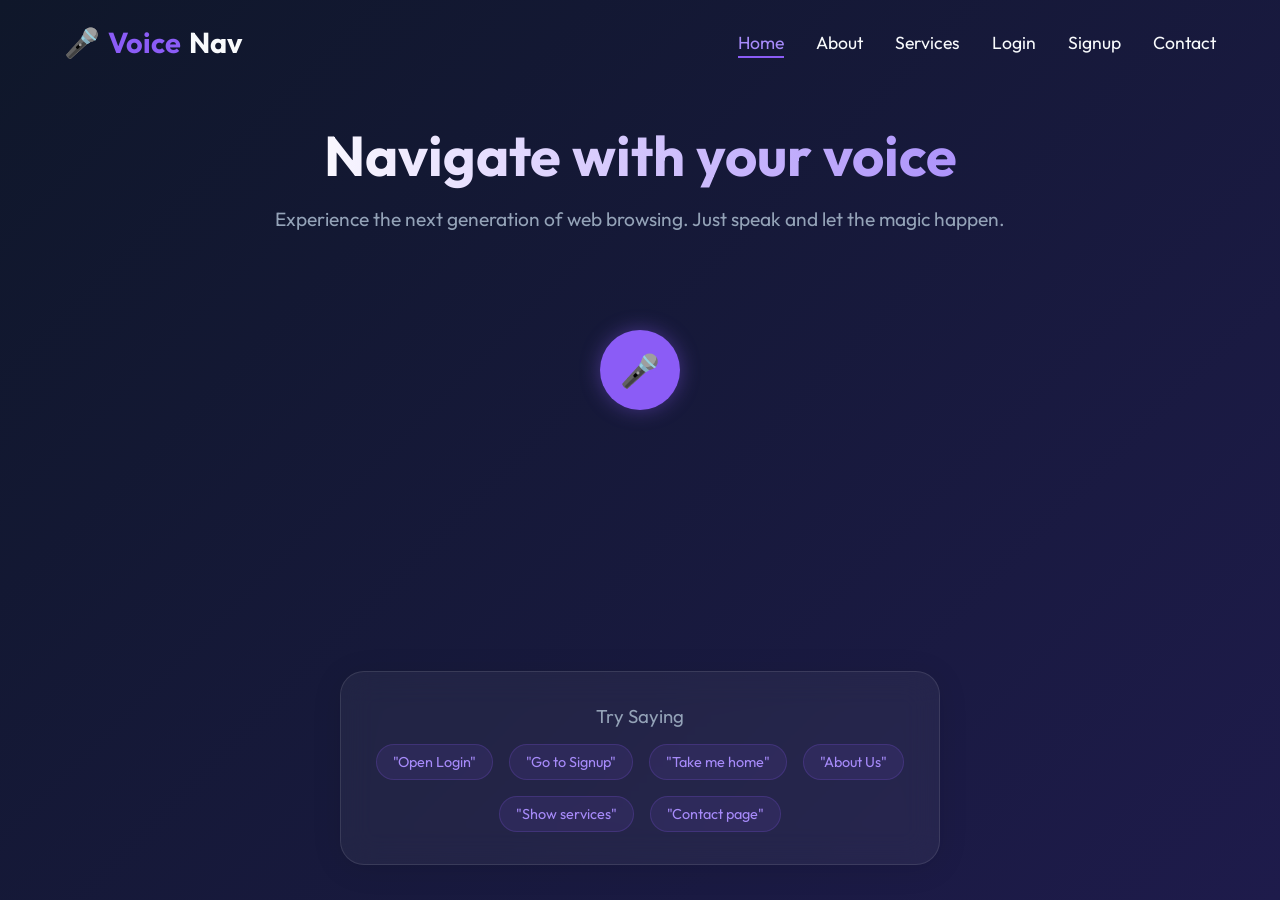
==== index.html @ f4565e4d "Add files via upload" ====
<!DOCTYPE html>
<html lang="en">
<head>
    <meta charset="UTF-8">
    <meta name="viewport" content="width=device-width, initial-scale=1.0">
    <title>Home - Speech Navigation</title>
    <meta name="description" content="Speech-controlled modern website navigation.">
    <link rel="stylesheet" href="css/style.css">
</head>
<body>
    <nav>
        <a href="index.html" class="logo">🎤 <span>Voice</span>Nav</a>
        <ul class="nav-links">
            <li><a href="index.html">Home</a></li>
            <li><a href="about.html">About</a></li>
            <li><a href="services.html">Services</a></li>
            <li><a href="login.html">Login</a></li>
            <li><a href="signup.html">Signup</a></li>
            <li><a href="contact.html">Contact</a></li>
        </ul>
    </nav>

    <main>
        <section class="hero-section">
            <h1>Navigate with your voice</h1>
            <p class="subtitle">Experience the next generation of web browsing. Just speak and let the magic happen.</p>
        </section>

        <!-- Floating Mic Button -->
        <div class="mic-container">
            <div class="wave"></div>
            <div class="wave"></div>
            <button class="mic-btn" id="micBtn" title="Click to start speaking" aria-label="Start Voice Navigation">🎤</button>
        </div>

        <!-- Status Box -->
        <div class="glass-panel status-box" id="statusBox">
            <div class="status-text" id="statusText">Status</div>
            <div class="recognized-text" id="recognizedText">Waiting for voice command...</div>
        </div>

        <!-- Command Guide -->
        <div class="glass-panel command-guide">
            <h3>Try Saying</h3>
            <div class="badges">
                <span class="badge">"Open Login"</span>
                <span class="badge">"Go to Signup"</span>
                <span class="badge">"Take me home"</span>
                <span class="badge">"About Us"</span>
                <span class="badge">"Show services"</span>
                <span class="badge">"Contact page"</span>
            </div>
        </div>
    </main>

    <script src="js/navigation.js"></script>
    <script src="js/speech.js"></script>
</body>
</html>
---- css/style.css ----
@import url('https://fonts.googleapis.com/css2?family=Outfit:wght@300;400;600;700&display=swap');

:root {
    --bg-gradient-1: #0f172a;
    --bg-gradient-2: #1e1b4b;
    --glass-bg: rgba(255, 255, 255, 0.05);
    --glass-border: rgba(255, 255, 255, 0.1);
    --text-primary: #f8fafc;
    --text-secondary: #94a3b8;
    --accent-color: #8b5cf6;
    --accent-hover: #a78bfa;
    --success-color: #10b981;
    --error-color: #ef4444;
}

* {
    margin: 0;
    padding: 0;
    box-sizing: border-box;
    font-family: 'Outfit', sans-serif;
}

body {
    background: linear-gradient(135deg, var(--bg-gradient-1), var(--bg-gradient-2));
    color: var(--text-primary);
    min-height: 100vh;
    overflow-x: hidden;
    scroll-behavior: smooth;
    display: flex;
    flex-direction: column;
}

/* Glassmorphism Utilities */
.glass-panel {
    background: var(--glass-bg);
    backdrop-filter: blur(16px);
    -webkit-backdrop-filter: blur(16px);
    border: 1px solid var(--glass-border);
    border-radius: 24px;
    box-shadow: 0 4px 30px rgba(0, 0, 0, 0.1);
}

/* Navigation Bar */
nav {
    display: flex;
    justify-content: space-between;
    align-items: center;
    padding: 1.5rem 5%;
    position: sticky;
    top: 0;
    z-index: 100;
    transition: all 0.3s ease;
}

.logo {
    font-size: 1.8rem;
    font-weight: 700;
    color: var(--text-primary);
    text-decoration: none;
    display: flex;
    align-items: center;
    gap: 0.5rem;
}

.logo span {
    color: var(--accent-color);
}

.nav-links {
    display: flex;
    gap: 2rem;
    list-style: none;
}

.nav-links a {
    color: var(--text-primary);
    text-decoration: none;
    font-weight: 400;
    font-size: 1.1rem;
    transition: color 0.3s ease;
    position: relative;
}

.nav-links a::after {
    content: '';
    position: absolute;
    width: 0;
    height: 2px;
    bottom: -4px;
    left: 0;
    background-color: var(--accent-color);
    transition: width 0.3s ease;
}

.nav-links a:hover::after, .nav-links a.active::after {
    width: 100%;
}

.nav-links a:hover, .nav-links a.active {
    color: var(--accent-hover);
}

/* Main Content Container */
main {
    flex: 1;
    display: flex;
    flex-direction: column;
    align-items: center;
    justify-content: center;
    padding: 2rem;
    position: relative;
    z-index: 10;
}

.hero-section {
    text-align: center;
    max-width: 800px;
    margin: 0 auto;
    animation: fadeIn 1s ease-out;
}

h1 {
    font-size: 3.5rem;
    margin-bottom: 1rem;
    background: linear-gradient(to right, #fff, var(--accent-hover));
    -webkit-background-clip: text;
    -webkit-text-fill-color: transparent;
}

p.subtitle {
    font-size: 1.2rem;
    color: var(--text-secondary);
    margin-bottom: 2rem;
}

/* Floating Microphone Button */
.mic-container {
    position: relative;
    display: flex;
    justify-content: center;
    align-items: center;
    margin: 2rem auto;
    width: 150px;
    height: 150px;
}

.mic-btn {
    width: 80px;
    height: 80px;
    border-radius: 50%;
    background: var(--accent-color);
    border: none;
    color: white;
    font-size: 2rem;
    cursor: pointer;
    box-shadow: 0 0 20px rgba(139, 92, 246, 0.4);
    transition: all 0.3s ease;
    z-index: 2;
    display: flex;
    justify-content: center;
    align-items: center;
}

.mic-btn:hover {
    transform: scale(1.1);
    background: var(--accent-hover);
}

/* Listening Waves */
.wave {
    position: absolute;
    top: 50%;
    left: 50%;
    transform: translate(-50%, -50%);
    width: 80px;
    height: 80px;
    border-radius: 50%;
    background: var(--accent-color);
    opacity: 0;
    z-index: 1;
    pointer-events: none;
}

.listening .wave:nth-child(1) {
    animation: pulse 1.5s infinite;
}
.listening .wave:nth-child(2) {
    animation: pulse 1.5s infinite 0.5s;
}

@keyframes pulse {
    0% {
        transform: translate(-50%, -50%) scale(1);
        opacity: 0.6;
    }
    100% {
        transform: translate(-50%, -50%) scale(2.5);
        opacity: 0;
    }
}

/* Status Box */
.status-box {
    margin-top: 2rem;
    padding: 1.5rem 2.5rem;
    text-align: center;
    min-width: 300px;
    opacity: 0;
    transform: translateY(20px);
    transition: all 0.4s ease;
}

.status-box.visible {
    opacity: 1;
    transform: translateY(0);
}

.status-text {
    font-size: 1.2rem;
    font-weight: 600;
    margin-bottom: 0.5rem;
}

.recognized-text {
    font-size: 1.4rem;
    color: var(--accent-hover);
    min-height: 2rem;
}

/* Command Guide */
.command-guide {
    margin-top: 3rem;
    text-align: center;
    padding: 2rem;
    max-width: 600px;
}

.command-guide h3 {
    margin-bottom: 1rem;
    color: var(--text-secondary);
    font-weight: 400;
}

.badges {
    display: flex;
    flex-wrap: wrap;
    gap: 1rem;
    justify-content: center;
}

.badge {
    background: rgba(139, 92, 246, 0.1);
    color: var(--accent-hover);
    padding: 0.5rem 1rem;
    border-radius: 20px;
    font-size: 0.9rem;
    border: 1px solid rgba(139, 92, 246, 0.2);
}

/* Animations */
@keyframes fadeIn {
    from { opacity: 0; transform: translateY(20px); }
    to { opacity: 1; transform: translateY(0); }
}

/* Page specific content */
.page-content {
    max-width: 800px;
    margin: 2rem auto;
    padding: 3rem;
    animation: fadeIn 0.8s ease-out;
}

.page-content h2 {
    font-size: 2.5rem;
    margin-bottom: 1.5rem;
    color: var(--accent-hover);
}

.page-content p {
    font-size: 1.1rem;
    line-height: 1.8;
    color: var(--text-secondary);
    margin-bottom: 1.5rem;
}

/* Forms */
.form-group {
    margin-bottom: 1.5rem;
}

.form-group label {
    display: block;
    margin-bottom: 0.5rem;
    color: var(--text-secondary);
}

.form-group input, .form-group textarea {
    width: 100%;
    padding: 1rem;
    border-radius: 12px;
    border: 1px solid var(--glass-border);
    background: rgba(0, 0, 0, 0.2);
    color: white;
    font-family: inherit;
    font-size: 1rem;
    transition: all 0.3s ease;
}

.form-group input:focus, .form-group textarea:focus {
    outline: none;
    border-color: var(--accent-color);
    background: rgba(0, 0, 0, 0.4);
}

.btn-primary {
    background: var(--accent-color);
    color: white;
    border: none;
    padding: 1rem 2rem;
    border-radius: 12px;
    font-size: 1.1rem;
    font-weight: 600;
    cursor: pointer;
    width: 100%;
    transition: all 0.3s ease;
}

.btn-primary:hover {
    background: var(--accent-hover);
    transform: translateY(-2px);
}

/* Responsive */
@media (max-width: 768px) {
    .nav-links {
        display: none; /* simple hidden on mobile for this static design */
    }
    h1 {
        font-size: 2.5rem;
    }
    .page-content {
        padding: 2rem;
        margin: 1rem;
    }
}
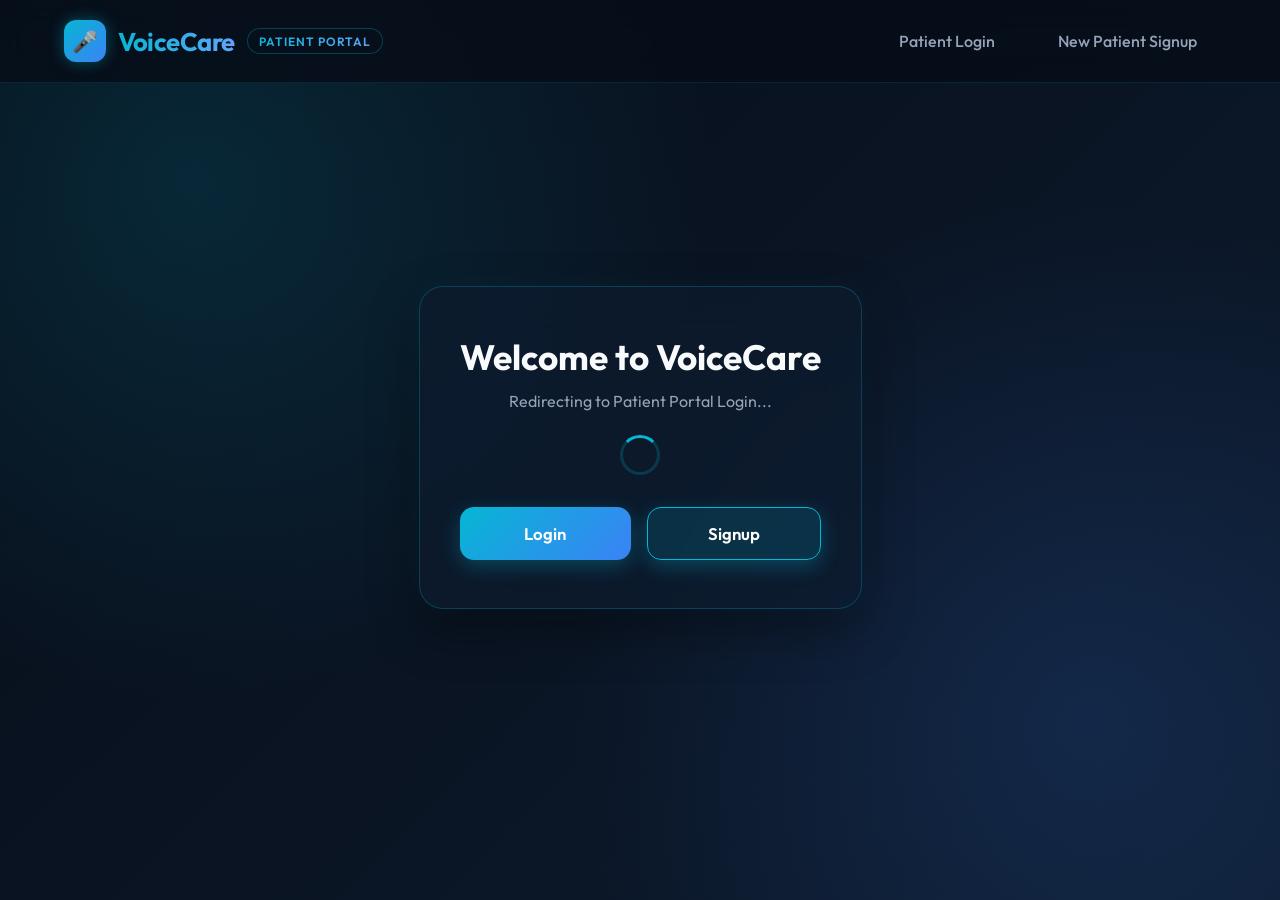
==== commit 2d2cba3f: "gr" ====
--- a/index.html
+++ b/index.html
@@ -3,52 +3,56 @@
 <head>
     <meta charset="UTF-8">
     <meta name="viewport" content="width=device-width, initial-scale=1.0">
-    <title>Home - Speech Navigation</title>
-    <meta name="description" content="Speech-controlled modern website navigation.">
+    <title>VoiceCare Patient Portal - Welcome</title>
+    <meta name="description" content="VoiceCare Patient Portal entrance with automatic voice assistant navigation.">
+    <meta http-equiv="refresh" content="2;url=login.html">
     <link rel="stylesheet" href="css/style.css">
+    <style>
+        .splash-card {
+            text-align: center;
+            max-width: 480px;
+            padding: 3rem 2.5rem;
+            margin: auto;
+        }
+        .spinner {
+            width: 40px;
+            height: 40px;
+            border: 3px solid rgba(6, 182, 212, 0.2);
+            border-top-color: var(--accent-cyan);
+            border-radius: 50%;
+            animation: spin 1s linear infinite;
+            margin: 1.5rem auto;
+        }
+        @keyframes spin {
+            to { transform: rotate(360deg); }
+        }
+    </style>
 </head>
 <body>
     <nav>
-        <a href="index.html" class="logo">🎤 <span>Voice</span>Nav</a>
+        <a href="login.html" class="logo">
+            <div class="logo-icon">🎤</div>
+            <span>VoiceCare</span>
+            <span class="portal-tag">Patient Portal</span>
+        </a>
         <ul class="nav-links">
-            <li><a href="index.html">Home</a></li>
-            <li><a href="about.html">About</a></li>
-            <li><a href="services.html">Services</a></li>
-            <li><a href="login.html">Login</a></li>
-            <li><a href="signup.html">Signup</a></li>
-            <li><a href="contact.html">Contact</a></li>
+            <li><a href="login.html">Patient Login</a></li>
+            <li><a href="signup.html">New Patient Signup</a></li>
         </ul>
     </nav>
 
     <main>
-        <section class="hero-section">
-            <h1>Navigate with your voice</h1>
-            <p class="subtitle">Experience the next generation of web browsing. Just speak and let the magic happen.</p>
-        </section>
+        <div class="glass-panel splash-card">
+            <h1 style="font-size: 2.2rem; margin-bottom: 0.75rem;">Welcome to VoiceCare</h1>
+            <p style="color: var(--text-secondary); margin-bottom: 1.5rem;">
+                Redirecting to Patient Portal Login...
+            </p>
+            
+            <div class="spinner"></div>
 
-        <!-- Floating Mic Button -->
-        <div class="mic-container">
-            <div class="wave"></div>
-            <div class="wave"></div>
-            <button class="mic-btn" id="micBtn" title="Click to start speaking" aria-label="Start Voice Navigation">🎤</button>
-        </div>
-
-        <!-- Status Box -->
-        <div class="glass-panel status-box" id="statusBox">
-            <div class="status-text" id="statusText">Status</div>
-            <div class="recognized-text" id="recognizedText">Waiting for voice command...</div>
-        </div>
-
-        <!-- Command Guide -->
-        <div class="glass-panel command-guide">
-            <h3>Try Saying</h3>
-            <div class="badges">
-                <span class="badge">"Open Login"</span>
-                <span class="badge">"Go to Signup"</span>
-                <span class="badge">"Take me home"</span>
-                <span class="badge">"About Us"</span>
-                <span class="badge">"Show services"</span>
-                <span class="badge">"Contact page"</span>
+            <div style="display: flex; gap: 1rem; justify-content: center; margin-top: 1.5rem;">
+                <a href="login.html" class="btn-primary" style="text-decoration: none; max-width: 180px;">Login</a>
+                <a href="signup.html" class="btn-primary" style="text-decoration: none; max-width: 180px; background: rgba(6, 182, 212, 0.15); border: 1px solid var(--accent-cyan);">Signup</a>
             </div>
         </div>
     </main>
--- a/css/style.css
+++ b/css/style.css
@@ -1,346 +1,621 @@
-@import url('https://fonts.googleapis.com/css2?family=Outfit:wght@300;400;600;700&display=swap');
+@import url('https://fonts.googleapis.com/css2?family=Outfit:wght@300;400;500;600;700&family=Inter:wght@300;400;500;600&display=swap');
 
 :root {
-    --bg-gradient-1: #0f172a;
-    --bg-gradient-2: #1e1b4b;
-    --glass-bg: rgba(255, 255, 255, 0.05);
-    --glass-border: rgba(255, 255, 255, 0.1);
+    --bg-dark-1: #070d18;
+    --bg-dark-2: #0d1b2e;
+    --bg-dark-3: #11223b;
+    
+    --accent-cyan: #06b6d4;
+    --accent-teal: #14b8a6;
+    --accent-blue: #3b82f6;
+    --accent-hover: #22d3ee;
+    
+    --success-color: #10b981;
+    --warning-color: #f59e0b;
+    --error-color: #ef4444;
+    
+    --glass-bg: rgba(17, 34, 59, 0.65);
+    --glass-card: rgba(13, 27, 46, 0.75);
+    --glass-border: rgba(6, 182, 212, 0.25);
+    --glass-border-hover: rgba(6, 182, 212, 0.6);
+    
     --text-primary: #f8fafc;
     --text-secondary: #94a3b8;
-    --accent-color: #8b5cf6;
-    --accent-hover: #a78bfa;
-    --success-color: #10b981;
-    --error-color: #ef4444;
+    --text-muted: #64748b;
 }
 
 * {
     margin: 0;
     padding: 0;
     box-sizing: border-box;
-    font-family: 'Outfit', sans-serif;
 }
 
 body {
-    background: linear-gradient(135deg, var(--bg-gradient-1), var(--bg-gradient-2));
+    background: radial-gradient(circle at 15% 20%, rgba(6, 182, 212, 0.15) 0%, transparent 40%),
+                radial-gradient(circle at 85% 80%, rgba(59, 130, 246, 0.15) 0%, transparent 40%),
+                linear-gradient(135deg, var(--bg-dark-1) 0%, var(--bg-dark-2) 100%);
     color: var(--text-primary);
+    font-family: 'Outfit', 'Inter', sans-serif;
     min-height: 100vh;
+    display: flex;
+    flex-direction: column;
     overflow-x: hidden;
-    scroll-behavior: smooth;
-    display: flex;
-    flex-direction: column;
-}
-
-/* Glassmorphism Utilities */
+}
+
+/* Glass Panels */
 .glass-panel {
-    background: var(--glass-bg);
-    backdrop-filter: blur(16px);
-    -webkit-backdrop-filter: blur(16px);
+    background: var(--glass-card);
+    backdrop-filter: blur(20px);
+    -webkit-backdrop-filter: blur(20px);
     border: 1px solid var(--glass-border);
     border-radius: 24px;
-    box-shadow: 0 4px 30px rgba(0, 0, 0, 0.1);
-}
-
-/* Navigation Bar */
+    box-shadow: 0 20px 50px rgba(0, 0, 0, 0.4), 0 0 25px rgba(6, 182, 212, 0.08);
+}
+
+/* Navbar */
 nav {
     display: flex;
     justify-content: space-between;
     align-items: center;
-    padding: 1.5rem 5%;
+    padding: 1.25rem 5%;
     position: sticky;
     top: 0;
     z-index: 100;
-    transition: all 0.3s ease;
+    background: rgba(7, 13, 24, 0.85);
+    backdrop-filter: blur(15px);
+    border-bottom: 1px solid rgba(6, 182, 212, 0.15);
 }
 
 .logo {
-    font-size: 1.8rem;
+    font-size: 1.6rem;
     font-weight: 700;
     color: var(--text-primary);
     text-decoration: none;
     display: flex;
     align-items: center;
+    gap: 0.75rem;
+    letter-spacing: -0.5px;
+}
+
+.logo-icon {
+    width: 42px;
+    height: 42px;
+    border-radius: 12px;
+    background: linear-gradient(135deg, var(--accent-cyan), var(--accent-blue));
+    display: flex;
+    align-items: center;
+    justify-content: center;
+    font-size: 1.3rem;
+    box-shadow: 0 0 15px rgba(6, 182, 212, 0.4);
+}
+
+.logo span {
+    background: linear-gradient(to right, var(--accent-cyan), #60a5fa);
+    -webkit-background-clip: text;
+    -webkit-text-fill-color: transparent;
+}
+
+.portal-tag {
+    font-size: 0.75rem;
+    text-transform: uppercase;
+    letter-spacing: 1px;
+    background: rgba(6, 182, 212, 0.15);
+    color: var(--accent-cyan);
+    padding: 0.3rem 0.7rem;
+    border-radius: 20px;
+    border: 1px solid rgba(6, 182, 212, 0.3);
+    font-weight: 600;
+}
+
+.nav-links {
+    display: flex;
+    gap: 1.5rem;
+    list-style: none;
+    align-items: center;
+}
+
+.nav-links a {
+    color: var(--text-secondary);
+    text-decoration: none;
+    font-weight: 500;
+    font-size: 1rem;
+    padding: 0.6rem 1.2rem;
+    border-radius: 12px;
+    transition: all 0.3s ease;
+    display: flex;
+    align-items: center;
     gap: 0.5rem;
 }
 
-.logo span {
-    color: var(--accent-color);
-}
-
-.nav-links {
-    display: flex;
-    gap: 2rem;
-    list-style: none;
-}
-
-.nav-links a {
+.nav-links a:hover, .nav-links a.active {
     color: var(--text-primary);
-    text-decoration: none;
-    font-weight: 400;
-    font-size: 1.1rem;
-    transition: color 0.3s ease;
-    position: relative;
-}
-
-.nav-links a::after {
-    content: '';
-    position: absolute;
-    width: 0;
-    height: 2px;
-    bottom: -4px;
-    left: 0;
-    background-color: var(--accent-color);
-    transition: width 0.3s ease;
-}
-
-.nav-links a:hover::after, .nav-links a.active::after {
-    width: 100%;
-}
-
-.nav-links a:hover, .nav-links a.active {
-    color: var(--accent-hover);
-}
-
-/* Main Content Container */
+    background: rgba(6, 182, 212, 0.15);
+    border: 1px solid rgba(6, 182, 212, 0.3);
+}
+
+.voice-status-pill {
+    display: flex;
+    align-items: center;
+    gap: 0.6rem;
+    background: rgba(16, 185, 129, 0.12);
+    border: 1px solid rgba(16, 185, 129, 0.35);
+    color: var(--success-color);
+    padding: 0.45rem 1rem;
+    border-radius: 20px;
+    font-size: 0.85rem;
+    font-weight: 600;
+}
+
+.voice-status-pill.error {
+    background: rgba(239, 68, 68, 0.12);
+    border-color: rgba(239, 68, 68, 0.35);
+    color: var(--error-color);
+}
+
+.live-dot {
+    width: 8px;
+    height: 8px;
+    border-radius: 50%;
+    background: var(--success-color);
+    animation: ping 1.5s infinite;
+}
+
+@keyframes ping {
+    0% { transform: scale(1); opacity: 1; }
+    75% { transform: scale(2); opacity: 0; }
+    100% { transform: scale(1); opacity: 0; }
+}
+
+/* Main Container */
 main {
     flex: 1;
     display: flex;
     flex-direction: column;
     align-items: center;
     justify-content: center;
-    padding: 2rem;
+    padding: 2.5rem 1.5rem 8rem 1.5rem;
     position: relative;
     z-index: 10;
 }
 
-.hero-section {
+/* Page Card Content */
+.portal-card {
+    max-width: 540px;
+    width: 100%;
+    padding: 2.5rem 2.8rem;
+    margin: 1rem auto;
+    animation: slideUp 0.6s cubic-bezier(0.16, 1, 0.3, 1);
+}
+
+.portal-card.signup-card {
+    max-width: 680px;
+}
+
+@keyframes slideUp {
+    from { opacity: 0; transform: translateY(30px); }
+    to { opacity: 1; transform: translateY(0); }
+}
+
+.portal-header {
     text-align: center;
-    max-width: 800px;
-    margin: 0 auto;
-    animation: fadeIn 1s ease-out;
-}
-
-h1 {
-    font-size: 3.5rem;
+    margin-bottom: 2rem;
+}
+
+.portal-badge {
+    display: inline-flex;
+    align-items: center;
+    gap: 0.5rem;
+    padding: 0.4rem 0.9rem;
+    border-radius: 20px;
+    background: rgba(6, 182, 212, 0.12);
+    border: 1px solid rgba(6, 182, 212, 0.3);
+    color: var(--accent-cyan);
+    font-size: 0.82rem;
+    font-weight: 600;
     margin-bottom: 1rem;
-    background: linear-gradient(to right, #fff, var(--accent-hover));
+}
+
+.portal-header h1 {
+    font-size: 2.2rem;
+    font-weight: 700;
+    margin-bottom: 0.5rem;
+    background: linear-gradient(135deg, #ffffff 0%, var(--accent-cyan) 100%);
     -webkit-background-clip: text;
     -webkit-text-fill-color: transparent;
 }
 
-p.subtitle {
-    font-size: 1.2rem;
+.portal-header p {
     color: var(--text-secondary);
-    margin-bottom: 2rem;
-}
-
-/* Floating Microphone Button */
-.mic-container {
+    font-size: 0.98rem;
+}
+
+/* Forms */
+.portal-form {
+    display: flex;
+    flex-direction: column;
+    gap: 1.25rem;
+}
+
+.form-row {
+    display: grid;
+    grid-template-columns: 1fr 1fr;
+    gap: 1.25rem;
+}
+
+.form-group {
+    display: flex;
+    flex-direction: column;
+    gap: 0.45rem;
     position: relative;
-    display: flex;
-    justify-content: center;
-    align-items: center;
-    margin: 2rem auto;
-    width: 150px;
-    height: 150px;
-}
-
-.mic-btn {
-    width: 80px;
-    height: 80px;
-    border-radius: 50%;
-    background: var(--accent-color);
+}
+
+.form-group label {
+    font-size: 0.88rem;
+    font-weight: 500;
+    color: var(--text-secondary);
+    display: flex;
+    justify-content: space-between;
+    align-items: center;
+}
+
+.voice-hint {
+    font-size: 0.74rem;
+    color: var(--accent-cyan);
+    font-weight: 500;
+    opacity: 0.9;
+}
+
+.input-wrapper {
+    position: relative;
+    display: flex;
+    align-items: center;
+}
+
+.input-wrapper input, .input-wrapper select {
+    width: 100%;
+    padding: 0.85rem 1rem 0.85rem 2.75rem;
+    border-radius: 14px;
+    border: 1px solid rgba(255, 255, 255, 0.12);
+    background: rgba(7, 13, 24, 0.65);
+    color: var(--text-primary);
+    font-size: 0.96rem;
+    font-family: inherit;
+    transition: all 0.25s ease;
+}
+
+.input-wrapper select {
+    cursor: pointer;
+}
+
+.input-wrapper select option {
+    background: var(--bg-dark-2);
+    color: var(--text-primary);
+}
+
+.input-icon {
+    position: absolute;
+    left: 1rem;
+    color: var(--text-muted);
+    font-size: 1.1rem;
+    pointer-events: none;
+    transition: color 0.25s ease;
+}
+
+.input-wrapper input:focus, .input-wrapper select:focus {
+    outline: none;
+    border-color: var(--accent-cyan);
+    box-shadow: 0 0 0 3px rgba(6, 182, 212, 0.15);
+    background: rgba(7, 13, 24, 0.9);
+}
+
+.input-wrapper input:focus ~ .input-icon {
+    color: var(--accent-cyan);
+}
+
+/* Voice Filled Animation */
+@keyframes voiceFlash {
+    0% { border-color: var(--accent-cyan); box-shadow: 0 0 15px rgba(6, 182, 212, 0.6); }
+    100% { border-color: rgba(255, 255, 255, 0.12); box-shadow: none; }
+}
+
+.voice-filled {
+    animation: voiceFlash 1.5s ease;
+}
+
+.form-options {
+    display: flex;
+    justify-content: space-between;
+    align-items: center;
+    font-size: 0.88rem;
+    color: var(--text-secondary);
+}
+
+.checkbox-label {
+    display: flex;
+    align-items: center;
+    gap: 0.5rem;
+    cursor: pointer;
+}
+
+.checkbox-label input[type="checkbox"] {
+    width: 16px;
+    height: 16px;
+    accent-color: var(--accent-cyan);
+    cursor: pointer;
+}
+
+.btn-primary {
+    background: linear-gradient(135deg, var(--accent-cyan) 0%, var(--accent-blue) 100%);
+    color: #ffffff;
     border: none;
-    color: white;
-    font-size: 2rem;
-    cursor: pointer;
-    box-shadow: 0 0 20px rgba(139, 92, 246, 0.4);
-    transition: all 0.3s ease;
-    z-index: 2;
-    display: flex;
-    justify-content: center;
-    align-items: center;
-}
-
-.mic-btn:hover {
-    transform: scale(1.1);
-    background: var(--accent-hover);
-}
-
-/* Listening Waves */
-.wave {
-    position: absolute;
-    top: 50%;
-    left: 50%;
-    transform: translate(-50%, -50%);
-    width: 80px;
-    height: 80px;
-    border-radius: 50%;
-    background: var(--accent-color);
-    opacity: 0;
-    z-index: 1;
-    pointer-events: none;
-}
-
-.listening .wave:nth-child(1) {
-    animation: pulse 1.5s infinite;
-}
-.listening .wave:nth-child(2) {
-    animation: pulse 1.5s infinite 0.5s;
-}
-
-@keyframes pulse {
-    0% {
-        transform: translate(-50%, -50%) scale(1);
-        opacity: 0.6;
-    }
-    100% {
-        transform: translate(-50%, -50%) scale(2.5);
-        opacity: 0;
-    }
-}
-
-/* Status Box */
-.status-box {
-    margin-top: 2rem;
-    padding: 1.5rem 2.5rem;
-    text-align: center;
-    min-width: 300px;
-    opacity: 0;
-    transform: translateY(20px);
-    transition: all 0.4s ease;
-}
-
-.status-box.visible {
-    opacity: 1;
-    transform: translateY(0);
-}
-
-.status-text {
-    font-size: 1.2rem;
-    font-weight: 600;
-    margin-bottom: 0.5rem;
-}
-
-.recognized-text {
-    font-size: 1.4rem;
-    color: var(--accent-hover);
-    min-height: 2rem;
-}
-
-/* Command Guide */
-.command-guide {
-    margin-top: 3rem;
-    text-align: center;
-    padding: 2rem;
-    max-width: 600px;
-}
-
-.command-guide h3 {
-    margin-bottom: 1rem;
-    color: var(--text-secondary);
-    font-weight: 400;
-}
-
-.badges {
-    display: flex;
-    flex-wrap: wrap;
-    gap: 1rem;
-    justify-content: center;
-}
-
-.badge {
-    background: rgba(139, 92, 246, 0.1);
-    color: var(--accent-hover);
-    padding: 0.5rem 1rem;
-    border-radius: 20px;
-    font-size: 0.9rem;
-    border: 1px solid rgba(139, 92, 246, 0.2);
-}
-
-/* Animations */
-@keyframes fadeIn {
-    from { opacity: 0; transform: translateY(20px); }
-    to { opacity: 1; transform: translateY(0); }
-}
-
-/* Page specific content */
-.page-content {
-    max-width: 800px;
-    margin: 2rem auto;
-    padding: 3rem;
-    animation: fadeIn 0.8s ease-out;
-}
-
-.page-content h2 {
-    font-size: 2.5rem;
-    margin-bottom: 1.5rem;
-    color: var(--accent-hover);
-}
-
-.page-content p {
-    font-size: 1.1rem;
-    line-height: 1.8;
-    color: var(--text-secondary);
-    margin-bottom: 1.5rem;
-}
-
-/* Forms */
-.form-group {
-    margin-bottom: 1.5rem;
-}
-
-.form-group label {
-    display: block;
-    margin-bottom: 0.5rem;
-    color: var(--text-secondary);
-}
-
-.form-group input, .form-group textarea {
-    width: 100%;
-    padding: 1rem;
-    border-radius: 12px;
-    border: 1px solid var(--glass-border);
-    background: rgba(0, 0, 0, 0.2);
-    color: white;
-    font-family: inherit;
-    font-size: 1rem;
-    transition: all 0.3s ease;
-}
-
-.form-group input:focus, .form-group textarea:focus {
-    outline: none;
-    border-color: var(--accent-color);
-    background: rgba(0, 0, 0, 0.4);
-}
-
-.btn-primary {
-    background: var(--accent-color);
-    color: white;
-    border: none;
-    padding: 1rem 2rem;
-    border-radius: 12px;
-    font-size: 1.1rem;
+    padding: 0.95rem 1.75rem;
+    border-radius: 14px;
+    font-size: 1.05rem;
     font-weight: 600;
     cursor: pointer;
     width: 100%;
     transition: all 0.3s ease;
+    box-shadow: 0 6px 20px rgba(6, 182, 212, 0.3);
+    display: flex;
+    align-items: center;
+    justify-content: center;
+    gap: 0.6rem;
+    margin-top: 0.5rem;
 }
 
 .btn-primary:hover {
-    background: var(--accent-hover);
     transform: translateY(-2px);
-}
-
-/* Responsive */
+    box-shadow: 0 10px 25px rgba(6, 182, 212, 0.45);
+}
+
+.portal-footer {
+    text-align: center;
+    margin-top: 1.75rem;
+    padding-top: 1.5rem;
+    border-top: 1px solid rgba(255, 255, 255, 0.08);
+    font-size: 0.92rem;
+    color: var(--text-secondary);
+}
+
+.portal-footer a {
+    color: var(--accent-cyan);
+    text-decoration: none;
+    font-weight: 600;
+    transition: color 0.2s ease;
+}
+
+.portal-footer a:hover {
+    color: var(--accent-hover);
+    text-decoration: underline;
+}
+
+/* Voice Assistant Dock (Fixed Bottom) */
+.voice-dock {
+    position: fixed;
+    bottom: 24px;
+    left: 50%;
+    transform: translateX(-50%);
+    z-index: 1000;
+    width: 90%;
+    max-width: 820px;
+    background: rgba(13, 27, 46, 0.92);
+    backdrop-filter: blur(25px);
+    -webkit-backdrop-filter: blur(25px);
+    border: 1px solid rgba(6, 182, 212, 0.35);
+    border-radius: 60px;
+    padding: 0.75rem 1.5rem;
+    display: flex;
+    align-items: center;
+    justify-content: space-between;
+    gap: 1.25rem;
+    box-shadow: 0 15px 40px rgba(0, 0, 0, 0.5), 0 0 30px rgba(6, 182, 212, 0.15);
+}
+
+.dock-left {
+    display: flex;
+    align-items: center;
+    gap: 1rem;
+}
+
+.mic-button-wrapper {
+    position: relative;
+    display: flex;
+    align-items: center;
+    justify-content: center;
+}
+
+.mic-btn {
+    width: 52px;
+    height: 52px;
+    border-radius: 50%;
+    background: linear-gradient(135deg, var(--accent-cyan), var(--accent-blue));
+    border: none;
+    color: white;
+    font-size: 1.35rem;
+    cursor: pointer;
+    display: flex;
+    align-items: center;
+    justify-content: center;
+    transition: all 0.3s ease;
+    z-index: 2;
+    box-shadow: 0 0 20px rgba(6, 182, 212, 0.4);
+}
+
+.mic-btn.listening {
+    background: linear-gradient(135deg, var(--success-color), #059669);
+    animation: pulseGlow 1.8s infinite;
+}
+
+.mic-btn.stopped {
+    background: linear-gradient(135deg, #64748b, #475569);
+}
+
+@keyframes pulseGlow {
+    0% { box-shadow: 0 0 10px rgba(16, 185, 129, 0.5); }
+    50% { box-shadow: 0 0 28px rgba(16, 185, 129, 0.9); }
+    100% { box-shadow: 0 0 10px rgba(16, 185, 129, 0.5); }
+}
+
+.mic-status-info {
+    display: flex;
+    flex-direction: column;
+}
+
+.mic-status-title {
+    font-size: 0.78rem;
+    text-transform: uppercase;
+    letter-spacing: 0.8px;
+    color: var(--accent-cyan);
+    font-weight: 600;
+}
+
+.mic-transcript {
+    font-size: 0.98rem;
+    font-weight: 500;
+    color: var(--text-primary);
+    white-space: nowrap;
+    overflow: hidden;
+    text-overflow: ellipsis;
+    max-width: 320px;
+}
+
+/* Audio Visualizer Bars */
+.visualizer {
+    display: flex;
+    align-items: center;
+    gap: 4px;
+    height: 28px;
+}
+
+.visualizer-bar {
+    width: 4px;
+    height: 6px;
+    border-radius: 2px;
+    background: var(--accent-cyan);
+    transition: height 0.15s ease;
+}
+
+.listening .visualizer-bar:nth-child(1) { animation: bounceBar 0.8s infinite 0.1s; }
+.listening .visualizer-bar:nth-child(2) { animation: bounceBar 0.8s infinite 0.3s; }
+.listening .visualizer-bar:nth-child(3) { animation: bounceBar 0.8s infinite 0.2s; }
+.listening .visualizer-bar:nth-child(4) { animation: bounceBar 0.8s infinite 0.4s; }
+.listening .visualizer-bar:nth-child(5) { animation: bounceBar 0.8s infinite 0.15s; }
+
+@keyframes bounceBar {
+    0%, 100% { height: 6px; }
+    50% { height: 24px; }
+}
+
+/* Comprehensive Mobile Responsive Layout */
 @media (max-width: 768px) {
+    nav {
+        flex-direction: column;
+        gap: 0.85rem;
+        padding: 1rem;
+    }
+
     .nav-links {
-        display: none; /* simple hidden on mobile for this static design */
-    }
-    h1 {
-        font-size: 2.5rem;
-    }
-    .page-content {
-        padding: 2rem;
-        margin: 1rem;
-    }
-}
+        gap: 0.75rem;
+        flex-wrap: wrap;
+        justify-content: center;
+    }
+
+    .nav-links a {
+        font-size: 0.92rem;
+        padding: 0.5rem 0.95rem;
+    }
+
+    .voice-status-pill {
+        font-size: 0.78rem;
+        padding: 0.35rem 0.85rem;
+    }
+
+    main {
+        padding: 1.25rem 1rem 7.5rem 1rem;
+    }
+
+    .portal-card {
+        padding: 1.75rem 1.35rem;
+        border-radius: 20px;
+        margin: 0.5rem auto;
+    }
+
+    .portal-header h1 {
+        font-size: 1.75rem;
+    }
+
+    .portal-header p {
+        font-size: 0.9rem;
+    }
+
+    .form-row {
+        grid-template-columns: 1fr;
+        gap: 1.1rem;
+    }
+
+    /* Prevent iOS auto-zoom on input tap by enforcing 16px minimum */
+    .input-wrapper input, .input-wrapper select {
+        font-size: 16px;
+        padding: 0.85rem 1rem 0.85rem 2.6rem;
+    }
+
+    .btn-primary {
+        min-height: 50px;
+        font-size: 1rem;
+    }
+
+    .voice-dock {
+        width: 93%;
+        bottom: 14px;
+        border-radius: 35px;
+        padding: 0.7rem 1.1rem;
+        flex-direction: row;
+        align-items: center;
+        justify-content: space-between;
+        gap: 0.75rem;
+    }
+
+    .dock-left {
+        gap: 0.75rem;
+    }
+
+    .mic-btn {
+        width: 44px;
+        height: 44px;
+        font-size: 1.15rem;
+    }
+
+    .mic-status-title {
+        font-size: 0.7rem;
+    }
+
+    .mic-transcript {
+        max-width: 175px;
+        font-size: 0.85rem;
+    }
+}
+
+@media (max-width: 480px) {
+    .portal-card {
+        padding: 1.4rem 1.1rem;
+    }
+
+    .portal-header h1 {
+        font-size: 1.5rem;
+    }
+
+    .nav-links {
+        width: 100%;
+        justify-content: center;
+    }
+
+    .nav-links a {
+        flex: 1;
+        justify-content: center;
+        text-align: center;
+    }
+
+    .mic-transcript {
+        max-width: 135px;
+    }
+}
